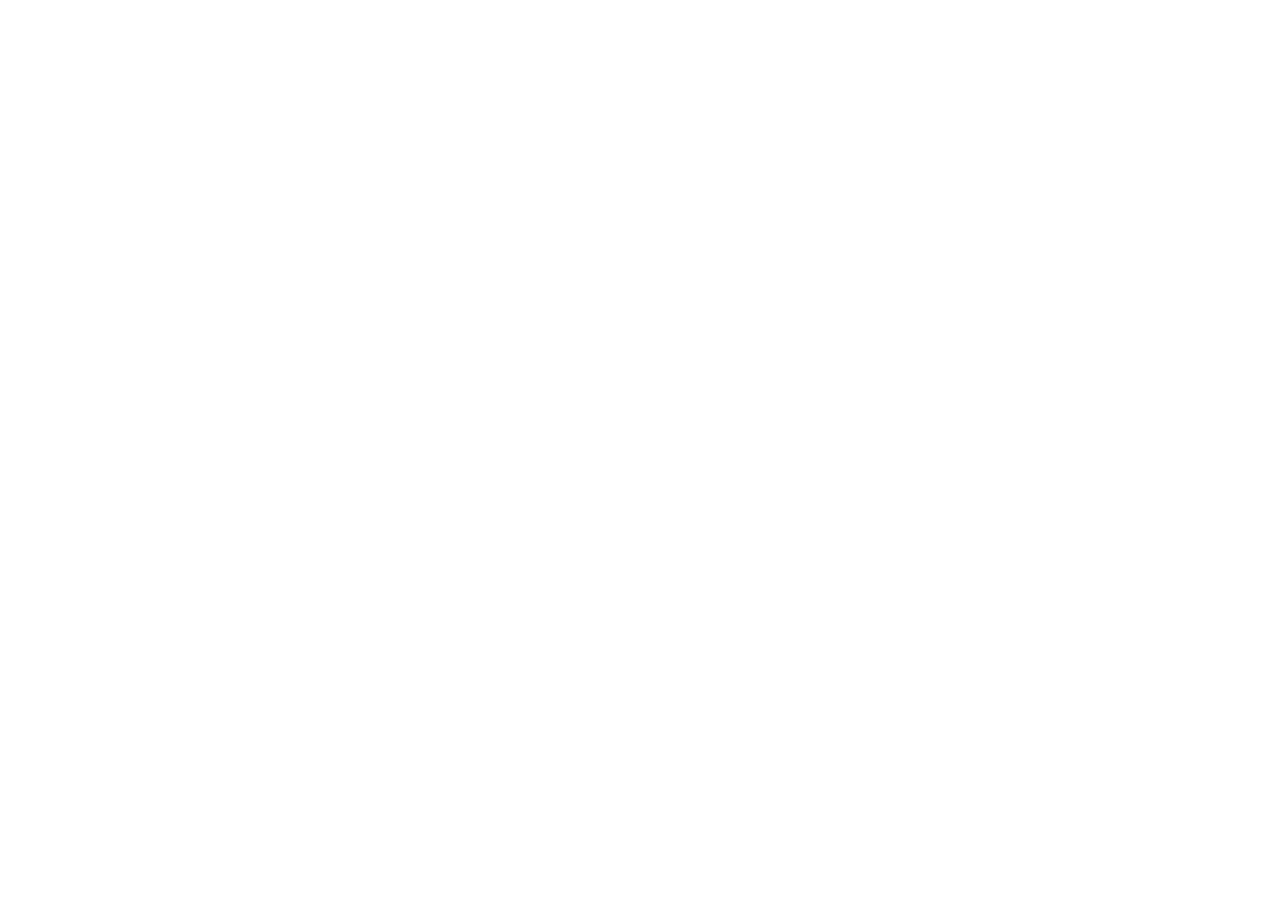
==== home.html @ c105e9ae "prueba" ====
<!DOCTYPE html>
<html lang="en">
<head>
    <meta charset="UTF-8">
    <meta name="viewport" content="width=device-width, initial-scale=1.0">
    <title>Home</title>
   <script src="https://cdn.jsdelivr.net/npm/bootstrap@5.3.8/dist/js/bootstrap.bundle.min.js" integrity="sha384-FKyoEForCGlyvwx9Hj09JcYn3nv7wiPVlz7YYwJrWVcXK/BmnVDxM+D2scQbITxI" crossorigin="anonymous"></script>
    <link href="https://cdn.jsdelivr.net/npm/bootstrap@5.3.8/dist/css/bootstrap.min.css" rel="stylesheet" integrity="sha384-sRIl4kxILFvY47J16cr9ZwB07vP4J8+LH7qKQnuqkuIAvNWLzeN8tE5YBujZqJLB" crossorigin="anonymous">
</head>
<body>
    
</body>
</html>
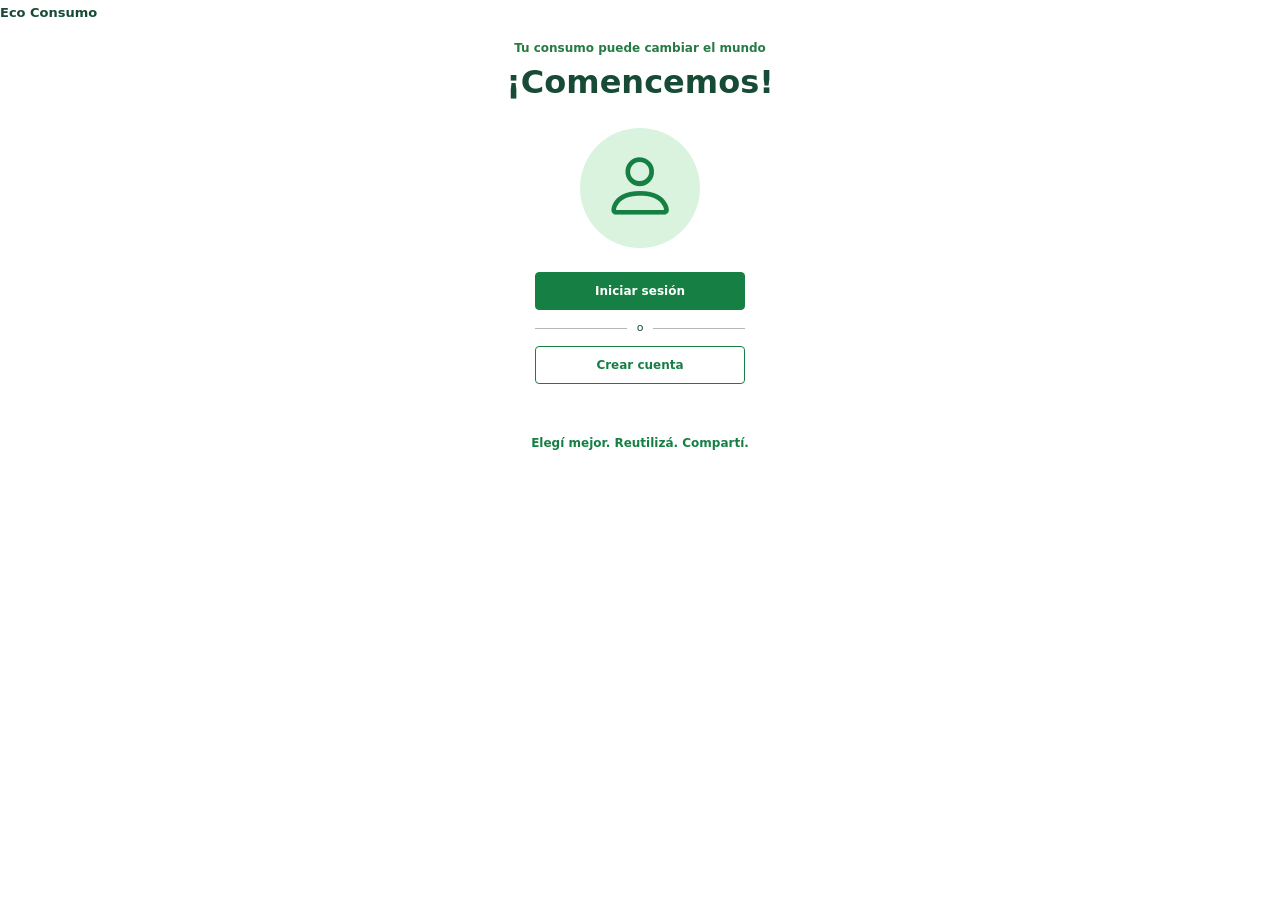
==== commit 1a883f34: "cree el home tambien el iniciar sesion,crear cuenta pero solo edite home link Bostrap ,Style" ====
--- a/home.html
+++ b/home.html
@@ -1,13 +1,54 @@
+
 <!DOCTYPE html>
-<html lang="en">
+<html lang="es">
 <head>
     <meta charset="UTF-8">
     <meta name="viewport" content="width=device-width, initial-scale=1.0">
-    <title>Home</title>
-   <script src="https://cdn.jsdelivr.net/npm/bootstrap@5.3.8/dist/js/bootstrap.bundle.min.js" integrity="sha384-FKyoEForCGlyvwx9Hj09JcYn3nv7wiPVlz7YYwJrWVcXK/BmnVDxM+D2scQbITxI" crossorigin="anonymous"></script>
-    <link href="https://cdn.jsdelivr.net/npm/bootstrap@5.3.8/dist/css/bootstrap.min.css" rel="stylesheet" integrity="sha384-sRIl4kxILFvY47J16cr9ZwB07vP4J8+LH7qKQnuqkuIAvNWLzeN8tE5YBujZqJLB" crossorigin="anonymous">
+    <title>Eco Consumo</title>
+
+    <link href="https://cdn.jsdelivr.net/npm/bootstrap@5.3.8/dist/css/bootstrap.min.css" rel="stylesheet">
+    <link rel="stylesheet" href="https://cdn.jsdelivr.net/npm/bootstrap-icons@1.13.1/font/bootstrap-icons.min.css">
+    <link rel="stylesheet" href="style.css">
 </head>
+
 <body>
-    
+   
+                <span class="nombre-logo">Eco Consumo</span>
+            </div>
+        </header>
+
+        <section class="contenido d-flex flex-column align-items-center text-center">
+            <p class="lema mb-2">Tu consumo puede cambiar el mundo</p>
+
+            <h1 class="titulo mb-4">¡Comencemos!</h1>
+
+            <div class="avatar rounded-circle d-flex align-items-center justify-content-center mb-4">
+                <i class="bi bi-person"></i>
+            </div>
+
+            <a href="iniciar-sesion.html" class="btn boton-principal mb-2">
+                Iniciar sesión
+            </a>
+
+            <div class="separador d-flex align-items-center justify-content-center">
+                <hr>
+                <span>o</span>
+                <hr>
+            </div>
+
+           <a href="crear-cuenta.html" class="btn boton-secundario mt-2">
+    Crear cuenta
+</a>
+            </a>
+        </section>
+
+        <footer class="pie text-center">
+            <p class="mb-0">Elegí mejor. Reutilizá. Compartí.</p>
+        </footer>
+
+    </main>
+
+    <script src="https://cdn.jsdelivr.net/npm/bootstrap@5.3.8/dist/js/bootstrap.bundle.min.js"></script>
 </body>
-</html>+</html>
+
--- a/style.css
+++ b/style.css
@@ -0,0 +1,131 @@
+```css
+body {
+    margin: 0;
+    font-family: Arial, sans-serif;
+    background-color: #f8f7ee;
+}
+
+.pantalla {
+    min-height: 100vh;
+    width: 100%;
+    background-color: #f8f7ee;
+}
+
+.encabezado {
+    padding: 22px 25px;
+}
+
+.logo {
+    width: 25px;
+    height: 25px;
+    background-color: #174b35;
+    color: white;
+    border-radius: 5px;
+    font-size: 16px;
+}
+
+.nombre-logo {
+    color: #174b35;
+    font-size: 13px;
+    font-weight: bold;
+}
+
+.contenido {
+    width: 100%;
+    margin: auto;
+    padding: 15px 20px 25px;
+}
+
+.lema {
+    color: #267b43;
+    font-size: 12px;
+    font-weight: bold;
+}
+
+.titulo {
+    color: #174b35;
+    font-size: 32px;
+    line-height: 1.1;
+    font-weight: 900;
+}
+
+.avatar {
+    width: 120px;
+    height: 120px;
+    background-color: #d9f3df;
+    color: #168044;
+    font-size: 76px;
+    margin-top: 4px;
+}
+
+.boton-principal,
+.boton-secundario {
+    width: 210px;
+    height: 38px;
+    display: flex;
+    justify-content: center;
+    align-items: center;
+    border-radius: 4px;
+    font-size: 12px;
+    font-weight: bold;
+}
+
+.boton-principal {
+    color: white;
+    background-color: #168044;
+    border: 1px solid #168044;
+}
+
+.boton-principal:hover {
+    background-color: #116936;
+    color: white;
+}
+
+.boton-secundario {
+    color: #168044;
+    background-color: white;
+    border: 1px solid #168044;
+}
+
+.boton-secundario:hover {
+    color: white;
+    background-color: #168044;
+}
+
+.separador {
+    width: 210px;
+    height: 20px;
+    gap: 10px;
+}
+
+.separador hr {
+    flex: 1;
+    border: 0;
+    border-top: 1px solid #999;
+    opacity: 0.7;
+}
+
+.separador span {
+    color: #174b35;
+    font-size: 11px;
+}
+
+.pie {
+    padding: 25px 10px;
+    color: #168044;
+    font-size: 12px;
+    font-weight: bold;
+}
+
+@media (max-width: 400px) {
+    .titulo {
+        font-size: 28px;
+    }
+
+    .avatar {
+        width: 105px;
+        height: 105px;
+        font-size: 68px;
+    }
+}
+```
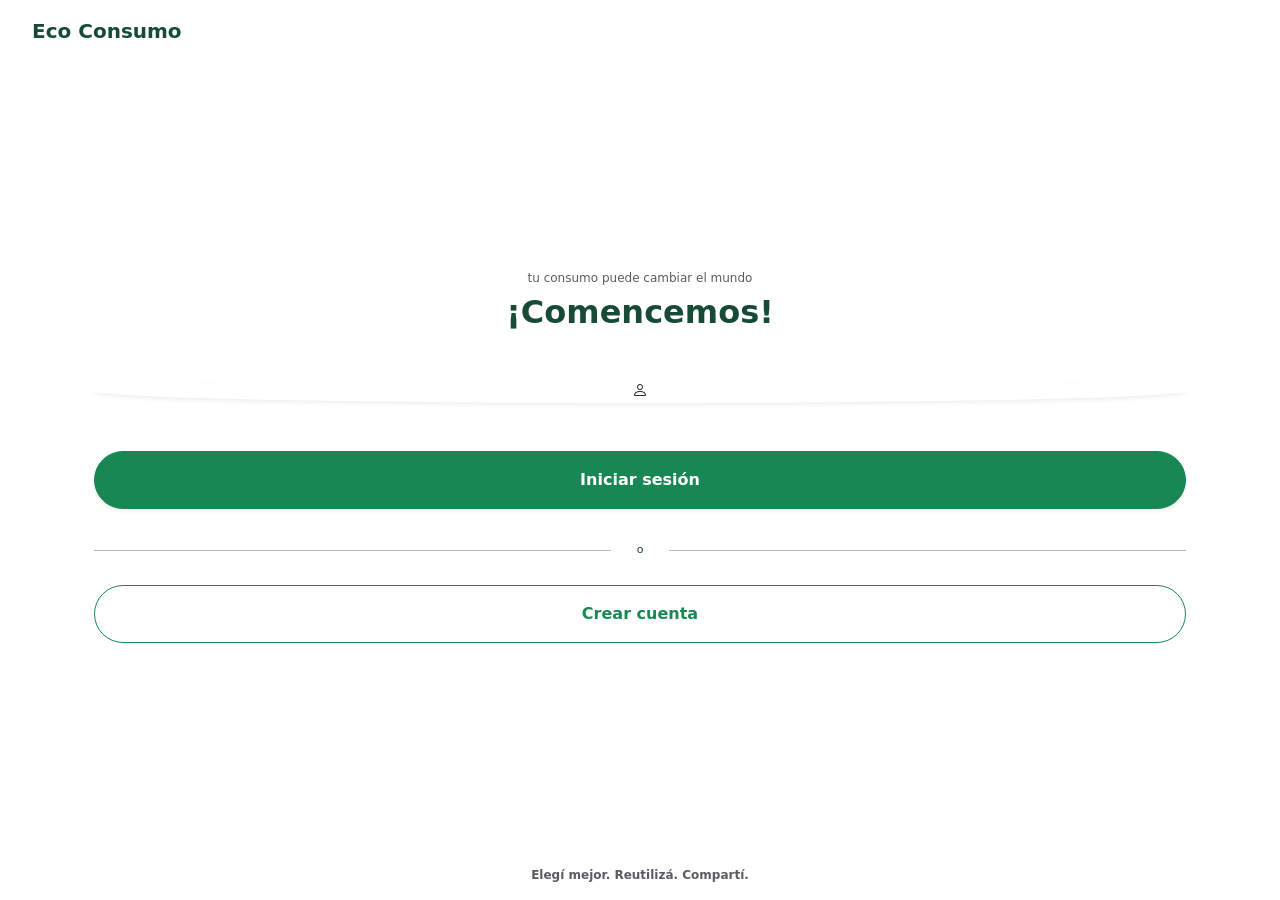
==== commit ddbb99ac: "Actualicé el diseño, los estilos con Bootstra y la ia para agilizar" ====
--- a/home.html
+++ b/home.html
@@ -1,54 +1,49 @@
-
 <!DOCTYPE html>
 <html lang="es">
 <head>
     <meta charset="UTF-8">
     <meta name="viewport" content="width=device-width, initial-scale=1.0">
     <title>Eco Consumo</title>
-
     <link href="https://cdn.jsdelivr.net/npm/bootstrap@5.3.8/dist/css/bootstrap.min.css" rel="stylesheet">
     <link rel="stylesheet" href="https://cdn.jsdelivr.net/npm/bootstrap-icons@1.13.1/font/bootstrap-icons.min.css">
     <link rel="stylesheet" href="style.css">
 </head>
+<body class="d-flex flex-column min-vh-100 justify-content-between m-0">
 
-<body>
-   
-                <span class="nombre-logo">Eco Consumo</span>
-            </div>
-        </header>
+    <header class="w-100 p-3 px-4 d-flex align-items-center">
+        <span class="nombre-logo fw-bold fs-5 d-flex align-items-center gap-2 text-verde">
+            <i class="bi bi-leaf-fill"></i> Eco Consumo
+        </span>
+    </header>
 
-        <section class="contenido d-flex flex-column align-items-center text-center">
-            <p class="lema mb-2">Tu consumo puede cambiar el mundo</p>
+    <main class="container text-center my-auto px-4 app-container">
+        <p class="lema mb-2 text-muted fw-light">tu consumo puede cambiar el mundo</p>
 
-            <h1 class="titulo mb-4">¡Comencemos!</h1>
+        <h1 class="titulo mb-5 fw-bold display-5 text-verde">¡Comencemos!</h1>
 
-            <div class="avatar rounded-circle d-flex align-items-center justify-content-center mb-4">
-                <i class="bi bi-person"></i>
-            </div>
+        <div class="avatar-box rounded-circle d-flex align-items-center justify-content-center mx-auto mb-5 shadow-sm">
+            <i class="bi bi-person text-verde"></i>
+        </div>
 
-            <a href="iniciar-sesion.html" class="btn boton-principal mb-2">
-                Iniciar sesión
-            </a>
+        <a href="iniciar-sesión.html" class="btn btn-success w-100 py-3 mb-3 rounded-pill fs-6 fw-semibold shadow-sm">
+            Iniciar sesión
+        </a>
 
-            <div class="separador d-flex align-items-center justify-content-center">
-                <hr>
-                <span>o</span>
-                <hr>
-            </div>
+        <div class="separador d-flex align-items-center justify-content-center w-100 my-3 text-muted">
+            <hr class="flex-grow-1">
+            <span class="px-3 small">o</span>
+            <hr class="flex-grow-1">
+        </div>
 
-           <a href="crear-cuenta.html" class="btn boton-secundario mt-2">
-    Crear cuenta
-</a>
-            </a>
-        </section>
+        <a href="crear-cuenta.html" class="btn btn-outline-success w-100 py-3 mt-2 rounded-pill fs-6 fw-semibold">
+            Crear cuenta
+        </a>
+    </main>
 
-        <footer class="pie text-center">
-            <p class="mb-0">Elegí mejor. Reutilizá. Compartí.</p>
-        </footer>
-
-    </main>
+    <footer class="pie text-center py-3 text-muted">
+        <p class="mb-0 fw-semibold text-verde">Elegí mejor. Reutilizá. Compartí.</p>
+    </footer>
 
     <script src="https://cdn.jsdelivr.net/npm/bootstrap@5.3.8/dist/js/bootstrap.bundle.min.js"></script>
 </body>
-</html>
-
+</html>
